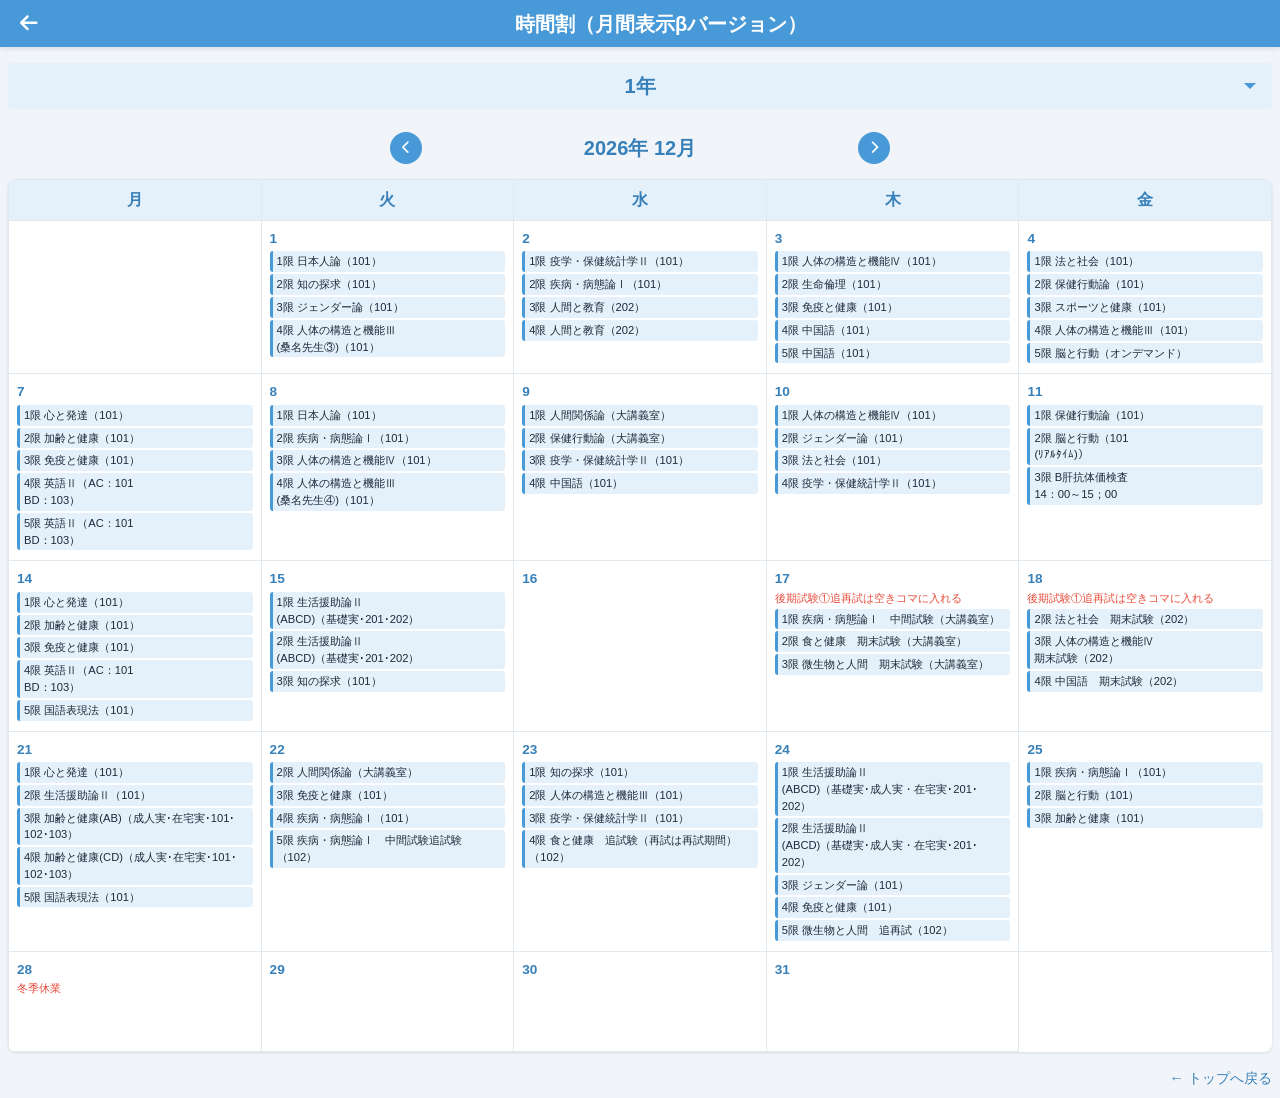
==== docs/calendar.html @ 52cc3f4e "monthly" ====
<!DOCTYPE html>
<html lang="ja">

<head>
  <meta charset="UTF-8">
  <meta name="viewport" content="width=device-width, initial-scale=1.0">
  <title>時間割カレンダー</title>
  <link rel="stylesheet" href="https://cdnjs.cloudflare.com/ajax/libs/font-awesome/6.4.0/css/all.min.css">
  <link rel="stylesheet" href="styles.css">
  <style>
    /* カレンダー固有スタイル */
    #calendarBody td {
      height: 100px;
      vertical-align: top;
      text-align: left;
      min-width: 0;
    }

    .date {
      font-weight: bold;
      color: var(--primary-dark);
      font-size: 0.85rem;
    }

    .today {
      background: var(--primary-lightest);
    }

    .cal-class {
      background: var(--primary-lightest);
      margin: 2px 0;
      padding: 2px 4px;
      border-radius: 3px;
      font-size: 0.7rem;
      border-left: 3px solid var(--primary-color);
    }

    .cal-comment {
      color: #e74c3c;
      font-size: 0.7rem;
    }

    @media (max-width: 768px) {
      #calendarBody td {
        height: 80px;
      }
    }
  </style>
</head>

<body>
  <!-- トップバー -->
  <div class="topbar">
    <button class="menu-button">
      <a href="index.html"><i class="fas fa-arrow-left"></i></a>
    </button>
    <div class="topbar-title">時間割（月間表示βバージョン）</div>
  </div>

  <div class="container">
    <header>
      <!-- 学年ドロップダウン -->
      <div class="view-controls">
        <div class="custom-dropdown" id="grade-dropdown">
          <div class="dropdown-toggle" id="grade-dropdown-toggle">1年</div>
          <div class="dropdown-menu" id="grade-dropdown-menu">
            <!-- JS で生成 -->
          </div>
        </div>
      </div>

      <!-- 月セレクター -->
      <div class="date-selector">
        <div class="date-nav">
          <button onclick="prevMonth()"><i class="fas fa-chevron-left"></i></button>
        </div>
        <div class="date-display" id="title">Loading...</div>
        <div class="date-nav">
          <button onclick="nextMonth()"><i class="fas fa-chevron-right"></i></button>
        </div>
      </div>
    </header>

    <!-- カレンダー表示部分 -->
    <div class="timetable-container">
      <div class="timetable-wrapper">
        <table>
          <thead>
            <tr>
              <th>月</th>
              <th>火</th>
              <th>水</th>
              <th>木</th>
              <th>金</th>
            </tr>
          </thead>
          <tbody id="calendarBody"></tbody>
        </table>
      </div>
    </div>

    <footer>
      <div class="footer-content">
        <a href="index.html">← トップへ戻る</a>
      </div>
    </footer>
  </div>

  <script>
    let allData = [];
    let currentDate = new Date();
    let selectedGrade = "";

    // JSON読み込み
    fetch("schedule.json")
      .then(res => res.json())
      .then(data => {
        allData = data;
        initGradeSelector();
        render();
      });

    // ドロップダウン開閉
    const toggle = document.getElementById("grade-dropdown-toggle");
    const menu = document.getElementById("grade-dropdown-menu");

    toggle.addEventListener("click", () => {
      menu.classList.toggle("show");
    });

    document.addEventListener("click", (e) => {
      if (!document.getElementById("grade-dropdown").contains(e.target)) {
        menu.classList.remove("show");
      }
    });

    // 学年セレクター初期化
    function initGradeSelector() {
      const grades = ["1年", "2年", "3年", "4年", "助産", "M1", "M2", "D1", "D2/D3"];
      menu.innerHTML = "";

      grades.forEach((g, index) => {
        const item = document.createElement("div");
        item.className = "dropdown-item" + (index === 0 ? " active" : "");
        item.dataset.value = g;
        item.textContent = g;
        item.addEventListener("click", () => {
          menu.querySelectorAll(".dropdown-item").forEach(el => el.classList.remove("active"));
          item.classList.add("active");
          toggle.textContent = g;
          selectedGrade = g;
          menu.classList.remove("show");
          render();
        });
        menu.appendChild(item);
      });

      selectedGrade = grades[0];
      toggle.textContent = grades[0];
    }

    // 描画
    function render() {
      const tbody = document.getElementById("calendarBody");
      tbody.innerHTML = "";

      const year = currentDate.getFullYear();
      const month = currentDate.getMonth();

      document.getElementById("title").innerText =
        `${year}年 ${month + 1}月`;

      let data = allData.filter(d => {
        let g = d.grade;

        if (["1", "2", "3", "4"].includes(g)) g = g + "年";

        if (selectedGrade === "D2/D3") {
          return g === "D2" || g === "D3";
        }

        return g === selectedGrade;
      });

      const monthStr = `${year}-${String(month + 1).padStart(2, "0")}`;
      data = data.filter(d => d.date.startsWith(monthStr));

      const map = {};
      data.forEach(d => {
        if (!map[d.date]) map[d.date] = [];
        map[d.date].push(d);
      });

      const firstDay = new Date(year, month, 1);
      const lastDate = new Date(year, month + 1, 0).getDate();

      let row = document.createElement("tr");

      // 月初の曜日（月=0, 火=1, ..., 金=4 に変換）
      const firstDow = (firstDay.getDay() + 6) % 7; // 0=月,1=火,...,6=日
      const startPad = Math.min(firstDow, 5); // 土日は0
      for (let i = 0; i < startPad; i++) {
        row.appendChild(document.createElement("td"));
      }

      for (let date = 1; date <= lastDate; date++) {
        const dow = new Date(year, month, date).getDay();
        // 土日(0=日, 6=土)はスキップ
        if (dow === 0 || dow === 6) continue;

        const cell = document.createElement("td");
        const dateStr = `${year}-${String(month + 1).padStart(2, "0")}-${String(date).padStart(2, "0")}`;

        const today = new Date();
        if (
          today.getFullYear() === year &&
          today.getMonth() === month &&
          today.getDate() === date
        ) {
          cell.classList.add("today");
        }

        const dateDiv = document.createElement("div");
        dateDiv.className = "date";
        dateDiv.innerText = date;
        cell.appendChild(dateDiv);

        const dayData = map[dateStr] || [];
        dayData.sort((a, b) => Number(a.period) - Number(b.period));

        dayData.forEach(d => {
          const periodNum = Number(d.period);

          if (periodNum === 0) {
            const c = document.createElement("div");
            c.className = "cal-comment";
            c.innerText = d.comment;
            cell.appendChild(c);
          } else {
            const c = document.createElement("div");
            c.className = "cal-class";

            const subject = d.courses || "科目不明";
            const room = (d.room !== undefined && d.room !== null) ? String(d.room) : "";

            c.innerText = room
              ? `${periodNum}限 ${subject}（${room}）`
              : `${periodNum}限 ${subject}`;

            cell.appendChild(c);
          }
        });

        row.appendChild(cell);

        // 金曜日(dow=5)で行を区切る
        if (dow === 5) {
          tbody.appendChild(row);
          row = document.createElement("tr");
        }
      }

      // 最後の行が未追加なら追加
      if (row.children.length > 0) {
        tbody.appendChild(row);
      }
    }

    // 月切り替え
    function prevMonth() {
      currentDate.setMonth(currentDate.getMonth() - 1);
      render();
    }

    function nextMonth() {
      currentDate.setMonth(currentDate.getMonth() + 1);
      render();
    }
  </script>

</body>

</html>
---- docs/styles.css ----
:root {
    --primary-color: #4899D8;
    --primary-dark: #3780B9;
    --primary-light: #7AB6E5;
    --primary-lightest: #E5F1FA;
    --secondary-color: #f8fafc;
    --border-color: #e2e8f0;
    --text-color: #1e293b;
    --text-light: #64748b;
    --cell-highlight: #f1f5f9;
}

* {
    box-sizing: border-box;
    margin: 0;
    padding: 0;
    font-family: -apple-system, BlinkMacSystemFont, "Segoe UI", Roboto, "Helvetica Neue", Arial, sans-serif;
}

body {
    color: var(--text-color);
    background-color: #f1f5f9;
    line-height: 1.5;
}

/* トップバー */
.topbar {
    background-color: var(--primary-color);
    color: white;
    padding: 0.5rem 1rem;
    display: flex;
    align-items: center;
    box-shadow: 0 2px 4px rgba(0, 0, 0, 0.1);
    position: sticky;
    top: 0;
    z-index: 100;
}

.menu-button {
    background: none;
    border: none;
    color: white;
    font-size: 1.25rem;
    cursor: pointer;
    padding: 0.25rem;
    margin-right: 1rem;
}

.menu-button a {
    color: inherit;
}

.topbar-title {
    font-size: 1.25rem;
    font-weight: bold;
    flex-grow: 1;
    text-align: center;
}

/* サイドメニュー */
.sidemenu {
    position: fixed;
    top: 0;
    left: -250px;
    width: 250px;
    height: 100%;
    background-color: white;
    box-shadow: 2px 0 5px rgba(0, 0, 0, 0.1);
    z-index: 200;
    transition: left 0.3s ease;
    padding: 1rem 0;
}

.sidemenu.active {
    left: 0;
}

.sidemenu-close {
    position: absolute;
    top: 0.5rem;
    right: 0.5rem;
    background: none;
    border: none;
    font-size: 1.25rem;
    cursor: pointer;
    color: var(--text-light);
}

.sidemenu-header {
    padding: 0 1rem 1rem;
    margin-bottom: 1rem;
    border-bottom: 1px solid var(--border-color);
}

.sidemenu-title {
    font-size: 1.25rem;
    font-weight: bold;
    color: var(--primary-color);
}

.sidemenu-list {
    list-style: none;
}

.sidemenu-item {
    padding: 0.75rem 1rem;
    border-bottom: 1px solid var(--border-color);
    cursor: pointer;
}

.sidemenu-item:hover {
    background-color: var(--primary-lightest);
}

.sidemenu-icon {
    margin-right: 0.5rem;
    color: var(--primary-color);
}

/* メインコンテナ */
.container {
    max-width: 1400px;
    margin: 0 auto;
    padding: 0.5rem;
}

header {
    /* background-color: white;
    border-radius: 0.5rem;
    box-shadow: 0 1px 2px 0 rgba(0, 0, 0, 0.05);
    margin-bottom: 0.5rem;
    padding: 0.5rem; */
}

h1 {
    /* This is used for the date display in the original index.html logic, but here it's the topbar title. We might need a different element or class for the date title */
    color: var(--primary-dark);
    text-align: center;
    font-size: 1.25rem;
    margin-bottom: 0.5rem;
}

/* 日付セレクター（中央配置） */
.date-selector {
    display: flex;
    align-items: center;
    justify-content: center;
    margin: 0.5rem auto;
    width: 100%;
    max-width: 500px;
    /* 幅を広げる */
}

.date-display {
    font-size: 1.25rem;
    font-weight: bold;
    padding: 0.5rem 1rem;
    border-radius: 0.5rem;
    /* background-color: var(--primary-lightest); */
    color: var(--primary-dark);
    text-align: center;
    margin: 0 0.5rem;
    flex-grow: 1;
    white-space: nowrap;
    /* 日付を折り返さない */
}

.date-nav button {
    width: 2rem;
    height: 2rem;
    display: flex;
    align-items: center;
    justify-content: center;
    background-color: var(--primary-color);
    color: white;
    border: none;
    border-radius: 50%;
    cursor: pointer;
}

.date-nav button:hover {
    background-color: var(--primary-dark);
}

/* 表示切替コントロール */
.view-controls {
    display: flex;
    gap: 0.5rem;
    margin: 0.5rem 0 1em 0;
}

/* DAY/WEEK切替 */
.mode-selector {
    display: flex;
    border: 2px solid var(--primary-color);
    border-radius: 2rem;
    overflow: hidden;
    flex-shrink: 0;
}

.mode-option {
    padding: 0.5rem 1.5rem;
    background-color: white;
    color: var(--primary-color);
    cursor: pointer;
    font-weight: bold;
}

.mode-option.active {
    background-color: var(--primary-color);
    color: white;
}

/* ドロップダウン */
.custom-dropdown {
    position: relative;
    flex-grow: 1;
}

.dropdown-toggle {
    width: 100%;
    padding: 0.5rem 1rem;
    /* border: 1px solid var(--primary-color); */
    border-radius: 0.25rem;
    background-color: var(--primary-lightest);
    color: var(--primary-dark);
    font-weight: bold;
    cursor: pointer;
    text-align: center;
    position: relative;
    font-size: 1.25rem;
}

.dropdown-toggle::after {
    content: "";
    position: absolute;
    right: 1rem;
    top: 50%;
    transform: translateY(-50%);
    border-left: 6px solid transparent;
    border-right: 6px solid transparent;
    border-top: 6px solid var(--primary-color);
}

.dropdown-menu {
    position: absolute;
    top: 100%;
    left: 0;
    right: 0;
    background-color: white;
    border: 1px solid var(--border-color);
    border-radius: 0.25rem;
    box-shadow: 0 4px 6px rgba(0, 0, 0, 0.1);
    z-index: 10;
    display: none;
}

.dropdown-menu.show {
    display: block;
}

.dropdown-item {
    padding: 0.5rem 1rem;
    cursor: pointer;
}

.dropdown-item:hover {
    background-color: var(--primary-lightest);
}

.dropdown-item.active {
    background-color: var(--primary-color);
    color: white;
}

/* 時間割コンテナ */
.timetable-container {
    position: relative;
    margin-top: 0.5rem;
}

.update-info {
    font-size: 0.75rem;
    text-align: right;
    color: var(--text-light);
}

.timetable-wrapper {
    background-color: white;
    border-radius: 0.5rem;
    overflow: hidden;
    box-shadow: 0 1px 3px 0 rgba(0, 0, 0, 0.1);
    overflow-x: auto;
    /* Always allow horizontal scroll */
}

table {
    width: 100%;
    border-collapse: collapse;
    table-layout: fixed;
    /* Helps with consistent column widths */
}

th,
td {
    border: 1px solid var(--border-color);
    padding: 0.5rem;
    text-align: center;
    vertical-align: middle;
    min-width: 100px;
    /* Minimum width for content cells */
    word-break: break-word;
    white-space: normal;
}

th {
    background-color: var(--primary-lightest);
    color: var(--primary-dark);
    font-weight: 600;
    position: sticky;
    top: 0;
    /* Stick header row */
    z-index: 2;
}

.time-col {
    width: 60px;
    min-width: 60px;
    /* Fixed width for time column */
    background-color: var(--primary-lightest);
    color: var(--primary-dark);
    /* font-weight: 600; */
    position: sticky;
    left: 0;
    /* Stick time column */
    z-index: 1;
}

/* Ensure header time cell is also sticky */
thead th.time-col {
    position: sticky;
    left: 0;
    top: 0;
    font-weight: normal;
    z-index: 3;
    /* Above both sticky row and column */
}

.class-cell {
    padding: 0.1rem;
    height: 100%;
    /* Ensure cell content takes full height */
    display: flex;
    flex-direction: column;
}

.empty-td {
    background-color: #f4f4f4;
    padding: 0;
}

.class-td {
    vertical-align: top;
    margin: 0.1rem;
    padding: 0.2rem;
}

.class-name {
    /* font-weight: bold; */
    font-size: 0.875rem;
    line-height: 1.3;
}

.class-room {
    font-size: 0.75rem;
    color: var(--text-light);
    margin-top: 0.25rem;
    line-height: 1.2;
}

.class-comment {
    /* Added for potential future use */
    font-size: 0.75rem;
    color: var(--text-light);
    font-style: italic;
    margin-top: 0.25rem;
}

.hidden {
    display: none;
}

.overlay {
    position: fixed;
    top: 0;
    left: 0;
    right: 0;
    bottom: 0;
    background-color: rgba(0, 0, 0, 0.5);
    z-index: 150;
    display: none;
}

.overlay.active {
    display: block;
}

/* Header link style */
th a {
    color: var(--primary-dark);
    text-decoration: none;
    font-weight: 600;
}

th a:hover {
    text-decoration: underline;
    color: var(--primary-color);
}

.date-header {
    font-weight: 600;
}

footer a {
    color: var(--primary-dark);
    text-decoration: none;
}

footer a:hover {
    text-decoration: underline;
    color: var(--primary-color);
}

footer {
    margin-top: 1rem;
    text-align: right;
    color: var(--text-light);
    font-size: 0.9rem;
}

/* カレンダーリンクボタン */
.calendar-link-wrapper {
    text-align: left;
    margin-top: 1rem;
}

.calendar-link-button {
    display: inline-block;
    padding: 0.6rem 1.5rem;
    background-color: var(--primary-color);
    color: white;
    text-decoration: none;
    border-radius: 2rem;
    font-weight: bold;
    font-size: 0.9rem;
    transition: background-color 0.2s;
}

.calendar-link-button:visited {
    color: white;
}

.calendar-link-button:hover {
    background-color: var(--primary-dark);
}

.calendar-link-button i {
    margin-right: 0.3rem;
}

/* レスポンシブ対応 */
@media (max-width: 768px) {
    html {
        font-size: 80%;
    }

    th,
    td {
        min-width: 80px;
        /* Adjust min-width for smaller screens */
    }

    .time-col {
        width: 40px;
        min-width: 40px;
    }

    .empty-td {
        min-height: 40px;
    }

    .mode-option {
        padding: 0.375rem 1rem;
        line-height: 23px;
    }

    .date-display {
        padding: 0.5rem 0.5rem;
    }

    .date-nav button {
        width: 1.5rem;
        height: 1.5rem;
    }

}
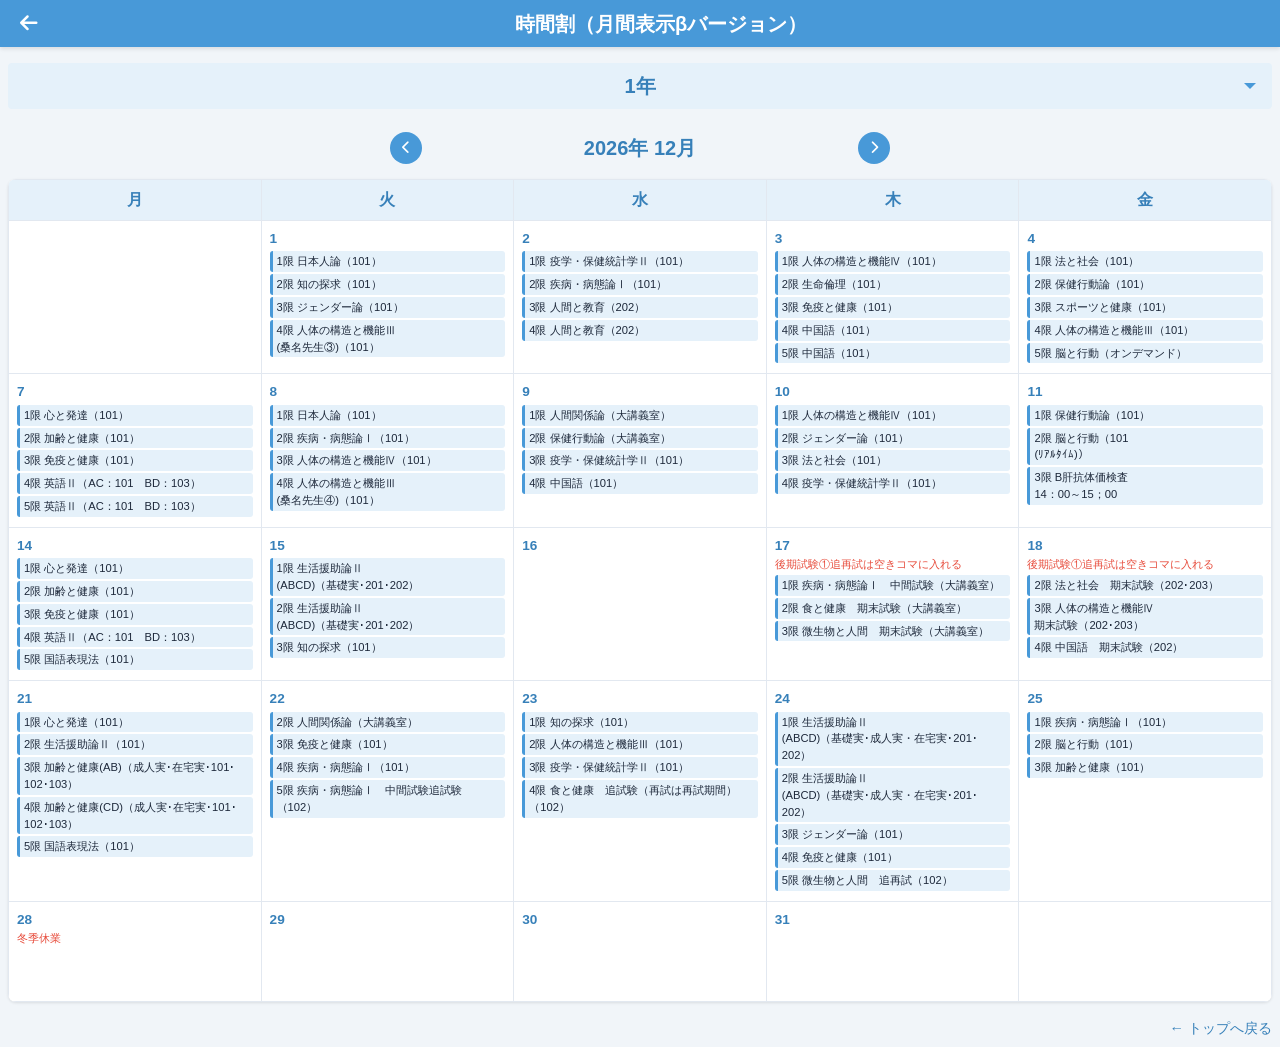
==== commit c899cc24: "Enhance calendar rendering and month navigation Added logic to handle empty cells for weekends and a" ====
--- a/docs/calendar.html
+++ b/docs/calendar.html
@@ -196,12 +196,21 @@
 
       let row = document.createElement("tr");
 
-      // 月初の曜日（月=0, 火=1, ..., 金=4 に変換）
-      const firstDow = (firstDay.getDay() + 6) % 7; // 0=月,1=火,...,6=日
-      const startPad = Math.min(firstDow, 5); // 土日は0
-      for (let i = 0; i < startPad; i++) {
-        row.appendChild(document.createElement("td"));
-      }
+// Add R8.6.30
+// 月初の空白セルを追加
+// 表示は月〜金のみ。土日始まりの月は空白なしで開始する。
+	const jsDow = firstDay.getDay(); // 0=日, 1=月, ..., 6=土
+
+	let startPad;
+	if (jsDow === 0 || jsDow === 6) {
+ 		 startPad = 0;
+	} else {
+  	startPad = jsDow - 1; // 月=0, 火=1, 水=2, 木=3, 金=4
+	}
+
+	for (let i = 0; i < startPad; i++) {
+		row.appendChild(document.createElement("td"));
+	}
 
       for (let date = 1; date <= lastDate; date++) {
         const dow = new Date(year, month, date).getDay();
@@ -260,24 +269,34 @@
         }
       }
 
-      // 最後の行が未追加なら追加
-      if (row.children.length > 0) {
-        tbody.appendChild(row);
-      }
-    }
-
-    // 月切り替え
-    function prevMonth() {
-      currentDate.setMonth(currentDate.getMonth() - 1);
-      render();
-    }
-
-    function nextMonth() {
-      currentDate.setMonth(currentDate.getMonth() + 1);
-      render();
-    }
-  </script>
+// Add R8.6.30
+// 最後の行が未追加なら、空白セルで5列にそろえて追加
+	if (row.children.length > 0) {
+  		while (row.children.length < 5) {
+    			row.appendChild(document.createElement("td"));
+  		}
+  		tbody.appendChild(row);
+	}
+    }
+
+// Add R8.6.30
+// 月切り替え
+	function prevMonth() {
+  		currentDate.setDate(1);
+  		currentDate.setMonth(currentDate.getMonth() - 1);
+  	render();
+	}
+
+	function nextMonth() {
+  		currentDate.setDate(1);
+  		currentDate.setMonth(currentDate.getMonth() + 1);
+  	render();
+	}
+
+</script>
 
 </body>
 
-</html>+</html>
+
+</html>
